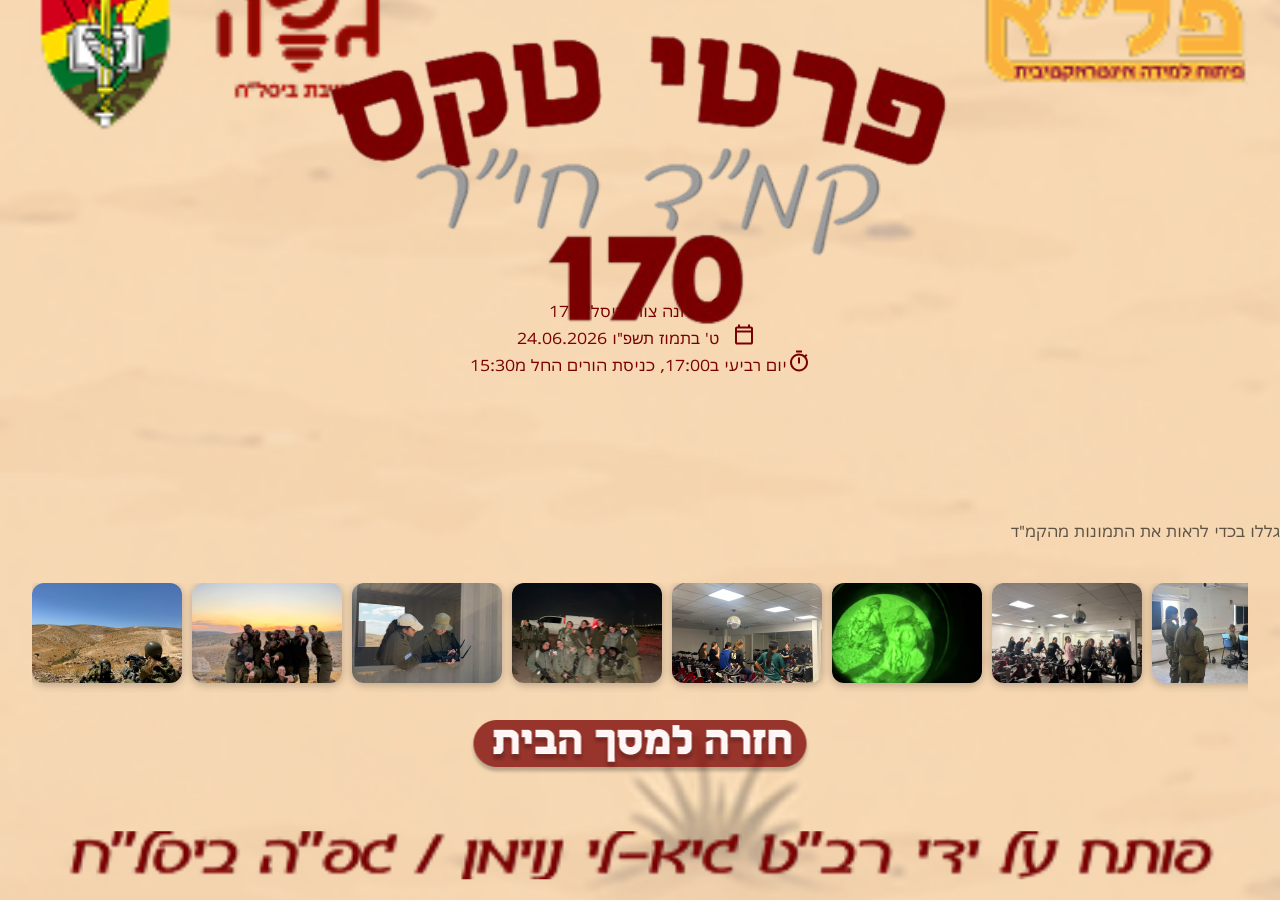
==== instructions.html @ 23c5a82e "Add files via upload" ====
<!DOCTYPE html>
<html lang="en">
<head>
  <meta charset="UTF-8">
  <meta name="viewport" content="width=device-width, initial-scale=1.0">
  <title>טקס סיום קמ"ד ח"יר- טופס רישום</title>
  <link rel="stylesheet" href="index.css">
</head>

<body>

  <img class="navbar" src="assets/elements/logos.png">
  <img class="title" src="assets/titles/details.png">
  <img class="byGuylee"  src="assets/elements/byGuylee.png">
<div class="details">מחנה צור, ביסל"ח 17 <svg class="icon" xmlns="http://www.w3.org/2000/svg" height="24px" viewBox="0 -960 960 960" width="24px" fill="#1f1f1f"><path d="M536.5-503.5Q560-527 560-560t-23.5-56.5Q513-640 480-640t-56.5 23.5Q400-593 400-560t23.5 56.5Q447-480 480-480t56.5-23.5ZM480-186q122-112 181-203.5T720-552q0-109-69.5-178.5T480-800q-101 0-170.5 69.5T240-552q0 71 59 162.5T480-186Zm0 106Q319-217 239.5-334.5T160-552q0-150 96.5-239T480-880q127 0 223.5 89T800-552q0 100-79.5 217.5T480-80Zm0-480Z"/></svg><br>
  24.06.2026 ט' בתמוז תשפ"ו
  <svg class="icon" xmlns="http://www.w3.org/2000/svg" height="24" viewBox="0 -960 960 960" width="40">
    <path d="M200-80q-33 0-56.5-23.5T120-160v-560q0-33 23.5-56.5T200-800h40v-80h80v80h320v-80h80v80h40q33 0 56.5 23.5T840-720v560q0 33-23.5 56.5T760-80H200Zm0-80h560v-400H200v400Zm0-480h560v-80H200v80Zm0 0v-80 80Z"/>
  </svg>
  <br>יום רביעי ב17:00, כניסת הורים החל מ15:30<svg class="icon" xmlns="http://www.w3.org/2000/svg" height="24px" viewBox="0 -960 960 960" width="24px" fill="#1f1f1f"><path d="M360-840v-80h240v80H360Zm80 440h80v-240h-80v240Zm-99.5 291.5Q275-137 226-186t-77.5-114.5Q120-366 120-440t28.5-139.5Q177-645 226-694t114.5-77.5Q406-800 480-800q62 0 119 20t107 58l56-56 56 56-56 56q38 50 58 107t20 119q0 74-28.5 139.5T734-186q-49 49-114.5 77.5T480-80q-74 0-139.5-28.5ZM678-242q82-82 82-198t-82-198q-82-82-198-82t-198 82q-82 82-82 198t82 198q82 82 198 82t198-82ZM480-440Z"/></svg>
</div>      

<div class="toInstructions" onclick="backHome()">
    <img src="assets/buttons/backHome.png" alt="start button">
    </div>

    <div class="galleryContainer">
    <div class="gallery" id="gallery"></div>
</div>
<div class="inst">גללו בכדי לראות את התמונות מהקמ"ד</div>

<script>
function backHome() {
    window.location.href = "index.html";
}
function toTofes() {
    window.location.href = "tofes.html";
}
</script>
<style>
    body {
    margin: 0;
    min-height: 100vh;
    background-image: url("assets/background/sandBg.png");
    background-size: cover;
    background-position: center;
    background-repeat: no-repeat;
    direction: ltr;
    font-family: "secular";
}
.title{
    width: 50vw;
    top: 20%;
}


.details{
    position: absolute;
    top: 37%;
    font-weight: 500;
    left: 50%;
     width: 100vw; 
    transform: translate(-50%, -50%);
    text-align: center;
    font-size: 1rem;
    color: #7a0000;
}

.details .icon {
  fill: currentColor;
  transform: translateY(3px);
}
.inst {
    position: absolute;
    direction: rtl;
    top: 59%;
    left: 50%;
    font-size: 1rem;
    text-align: right;
    width: 100vw;
    color: rgba(0, 0, 0, 0.62);
    transform: translate(-50%, -50%);
}
</style>
</body>
<script>
const allImages = [
    "assets/gallery/1.jpeg",
    "assets/gallery/2.jpeg",
    "assets/gallery/3.jpeg",
    "assets/gallery/4.jpeg",
    "assets/gallery/5.jpeg",
    "assets/gallery/6.jpeg",
    "assets/gallery/7.jpeg",
    "assets/gallery/8.jpeg",
    "assets/gallery/9.jpeg",
    "assets/gallery/10.jpeg",
    "assets/gallery/11.jpeg",
    "assets/gallery/12.jpeg",
    "assets/gallery/13.jpeg",
    "assets/gallery/14.jpeg",
    "assets/gallery/15.jpeg",
    "assets/gallery/16.jpeg",
    "assets/gallery/17.jpeg",
    "assets/gallery/18.jpeg",
    "assets/gallery/19.jpeg",
    "assets/gallery/20.jpeg",
    "assets/gallery/21.jpeg",
    "assets/gallery/22.jpeg",
    "assets/gallery/23.jpeg",
    "assets/gallery/24.jpeg",
    "assets/gallery/25.jpeg",
    "assets/gallery/26.jpeg",
    "assets/gallery/27.jpeg",
    "assets/gallery/28.jpeg",
    "assets/gallery/29.jpeg",
    "assets/gallery/30.jpeg",
    "assets/gallery/31.jpeg",
    "assets/gallery/32.jpeg",
    "assets/gallery/33.jpeg",
    "assets/gallery/34.jpeg",
    "assets/gallery/35.jpeg",
];

function shuffle(array) {
    return [...array].sort(() => Math.random() - 0.5);
}

function createGallery() {

    const gallery = document.getElementById("gallery");

    const randomImages = shuffle(allImages);

    randomImages.forEach(src => {

        const img = document.createElement("img");

        img.src = src;

        gallery.appendChild(img);
    });
}

createGallery();
</script>
</html>
---- index.css ----
body {
    margin: 0;
    min-height: 100vh;
    background-image: url("assets/background/openBg.png");
    background-size: cover;
    background-position: center;
    background-repeat: no-repeat;
    direction: ltr;
    font-family: "secular";
}

html, body {
  margin: 0;
  padding: 0;
  overflow-x: hidden;
  width: 100%;
}

@font-face {
    font-family: "secular";
    src: url("assets/fonts/Lunasima-Regular.ttf");
}
.navbar {
    position: absolute;
    top: 7%;
    left: 50%;
    width: 95%;
    transform: translate(-50%, -50%);
}

.title {
    position: absolute;
    top: 25%;
    left: 50%;
    /* width: 45vw; */
    transform: translate(-50%, -50%);
}
.box {
    position: absolute;
    top: 70%;
    left: 50%;
    width: 95vw;
    transform: translate(-50%);
}

.byGuylee{
    position: absolute;
    left: 50%;
    top: 95%;
    width: 90vw;
    transform: translate(-50%, -50%);
    z-index: 1000000;
}



.toInstructions {
    cursor: pointer;
    position: absolute;
    top: 80%;
    left: 50%;
    transform: translateX(-50%);
    -webkit-tap-highlight-color: transparent;
    user-select: none;
    touch-action: manipulation;
    transition: transform 0.3s ease, filter 0.3s ease;
}

.toInstructions:hover {
    transform: translateX(-50%) scale(1.1);
    filter: drop-shadow(0 0 12px rgba(255, 255, 255, 0.8));
}

.toInstructions:active {
    transform: translateX(-50%) scale(0.95);
}

.toTofes {
    cursor: pointer;
    position: absolute;
    top: 62%;
    left: 50%;
    transform: translateX(-50%);
    -webkit-tap-highlight-color: transparent;
    user-select: none;
    touch-action: manipulation;
    transition: transform 0.3s ease, filter 0.3s ease;
}

.toTofes:hover {
    transform: translateX(-50%) scale(1.1);
    filter: drop-shadow(0 0 12px rgba(255, 255, 255, 0.8));
}

.toTofes:active {
    transform: translateX(-50%) scale(0.95);
}


.toForm {
    cursor: pointer;
    position: absolute;
    top: 75%;
    left: 50%;
    transform: translateX(-50%);
    -webkit-tap-highlight-color: transparent;
    user-select: none;
    touch-action: manipulation;
    z-index: 1000000000;
    transition: transform 0.3s ease, filter 0.3s ease;
}

.toForm:hover {
    transform: translateX(-50%) scale(1.1);
    filter: drop-shadow(0 0 12px rgba(255, 255, 255, 0.8));
}

.toForm:active {
    transform: translateX(-50%) scale(0.95);
}

.goBack {
  cursor: pointer;
    position: absolute;
    top: 15%;
    left: 0;
    z-index: 1000000;
    transform: translateY(-50%);

    -webkit-tap-highlight-color: transparent;
    user-select: none;
    touch-action: manipulation;
    transition: transform 0.3s ease, filter 0.3s ease;
}

.goBack:hover {
    transform: translateY(-50%) scale(1.1); /* 👈 שמרנו על Y */
    filter: drop-shadow(0 0 12px rgba(255, 255, 255, 0.8));
}

.goBack:active {
    transform: translateY(-50%) scale(0.95);
}
#overlay {
    position: fixed;
    top: 0;
    left: 0;
    width: 100%;
    height: 100%;
    background: rgba(0,0,0,0.6);
    display: none;
    z-index: 9999;
}

#popup {
    display: none;
}

.pillForm {
    position: absolute;
    top: 25%;
    left: 50%;
    transform: translateX(-50%);
    font-family: "secular";
    width: 80vw; /* 👈 זה הפתרון */
    width: min(500px, 90vw);
    display: flex;
    flex-direction: row;
    flex-wrap: wrap;
    gap: 16px;
    justify-content: center;
}

/* כל השדות נראים כמו כפתורים */
.pillForm input,
.pillForm textarea,
.pillForm select {
    width: calc(50% - 8px);
    padding: 10px 5px;

    box-sizing: border-box;

    border-radius: 50px;
    border: none;
    outline: none;

    direction: rtl;
    background: #7a000086;
    color: #FFFCE9;

    text-align: center;
    font-size: 1.2rem;
    font-family: "secular";

    box-shadow: 0 4px 8px rgba(0,0,0,0.2);

    appearance: none;
    -webkit-appearance: none;
    cursor: pointer;
}

.pillForm select option {
    color: #7a0000;
    background: #FFFCE9;
        border-radius: 50px;
    border: none;
    outline: none;
    text-align: center;

}

/* textarea קצת יותר גבוה */
.pillForm textarea {
    height: 110px;
    border-radius: 20px;
    resize: none;
    font-family: "secular";
    direction: rtl;
}

/* placeholder */
.pillForm input::placeholder,
.pillForm textarea::placeholder {
    color: #FFFCE9;
    opacity: 0.8;
}

/* כפתור שליחה
.pillForm button {
    background: #FFFCE9;
    color: #6B749E;
    cursor: pointer;
    font-weight: bold;
} */



/* כותרת כמו pill */
.pillLabel {
    width: 40vw;
    padding: 12px;

    border-radius: 50px;

    background: #7a000086;
    color: #FFFCE9;

    text-align: center;
    font-size: 1.2rem;

    box-sizing: border-box;
}

/* אזור תמונות */
.imageSelector {
    width: 40vw;
    display: flex;
    flex-wrap: wrap;
    justify-content: center;
    gap: 10px;
}

/* כל תמונה */
.imageSelector label {
    cursor: pointer;
}

/* מסתיר radio */
.imageSelector input {
    display: none;
}

/* עיצוב תמונה */
.imageSelector img {
    width: 60px;
    height: 60px;
    border-radius: 10px;
    transition: 0.2s;
}

/* כשהתמונה נבחרת */
.imageSelector input:checked + img {
    outline: 3px solid #FFFCE9;
    transform: scale(1.1);
}

.dropdown {
  width: calc(50% - 8px);
  position: relative;
}

/* כמו שאר השדות */
.dropdownSelected {
  width: 100%;
  padding: 12px 20px;

  border-radius: 50px;
  box-sizing: border-box;

  background: #7a000086;
  color: #FFFCE9;

  text-align: center;
  font-size: 1.2rem;

  box-shadow: 0 4px 8px rgba(0,0,0,0.2);

  cursor: pointer;

  display: flex;
  align-items: center;
  justify-content: center;
  gap: 10px;
}

/* רשימה */
.dropdownList {
  display: none;
  position: absolute;
  top: 110%;
  left: 0;

  width: 100%;
  background: rgba(255, 252, 233, 0.95);

  border-radius: 20px;
  overflow: hidden;
  z-index: 10;
}

/* פריט */
.dropdownItem {
  display: flex;
  align-items: center;
  justify-content: space-between; /* 👈 טקסט שמאל, תמונה ימין */
  flex-direction: row-reverse;     /* 👈 תמונה תמיד ימין */

  padding: 10px 15px;
  cursor: pointer;

  color: #7a000086;
  font-weight: bold;
}

/* hover כחול */
.dropdownItem:hover {
  background: #7a0000;
  color: #FFFCE9;
}

/* תמונה */
.dropdownItem img {
  width: 30px;
  height: 30px;
  border-radius: 6px;
}

/* בלי תמונה ל"אחר" */
.dropdownItem.noImg {
  justify-content: center;
}
.dropdownItem.noImg img {
  display: none;
}

.submitBtn {
    background: transparent;
    border: none;
    padding: 0;
    cursor: pointer;

    position: relative;
    width: fit-content;
}


.submitBtn img {
    width: 180px; /* תשני לפי העיצוב שלך */
    transition: transform 0.3s ease, filter 0.3s ease;
}

.submitBtn:hover img {
    transform: scale(1.1);
    filter: drop-shadow(0 0 12px rgba(255, 255, 255, 0.8));
}

.submitBtn:active img {
    transform: scale(0.95);
}

.halfInput {
    width: calc(50% - 8px);
    padding: 16px 20px; /* כמו השאר */
    
    box-sizing: border-box;

    border-radius: 50px;
    border: none;
    outline: none;

    direction: rtl;
    background: #7a000086;
    color: #FFFCE9;

    text-align: center;
    font-size: 1.3rem;
    font-family: "secular";

    box-shadow: 0 4px 8px rgba(0,0,0,0.2);
}

/* רקע מוחשך */
#overlay {
    position: fixed;
    top: 0;
    left: 0;
    width: 100%;
    height: 100%;

    background: rgba(0,0,0,0.6);

    display: none;
    z-index: 9998;
}

/* הפופאפ */
#successPopup {
    position: fixed;
    top: 50%;
    left: 50%;
    transform: translate(-50%, -50%) scale(0.8);

    display: none;

    z-index: 9999;

    animation: popIn 0.3s ease forwards;
}

#successPopup img {
    width: 250px; /* תשני לפי עיצוב */
}

/* אנימציה קטנה */
@keyframes popIn {
    from {
        opacity: 0;
        transform: translate(-50%, -50%) scale(0.6);
    }
    to {
        opacity: 1;
        transform: translate(-50%, -50%) scale(1);
    }
}
.searchBox {
  position: absolute;
  top: 25%;
  left: 50%;
  transform: translateX(-50%); /* רק יישור אופקי */

  width: 80%;

  display: flex;
  align-items: center;
  gap: 10px;
}


/* שדה חיפוש - לא נוגעים בעיצוב שלך */
.searchInput{
  width: 100%;
  height: 50px;
  font-size: 1.3rem;
  border: none;
  border-radius: 30px;
  padding-left: 45px; /* מקום לאייקון */
  font-family: "secular";
  color: #7a0000;
  text-align: center;

  background-color: #fffce9a9;
  fill: #7a0000;
}

/* placeholder */
.searchInput::placeholder{
  color: #7a0000fd;
}

/* כפתור חיפוש בצד שמאל */
#searchBtn{
  width: 28px;
  height: 28px;
  cursor: pointer;
    fill: #7a0000af;
  position: absolute;
  left: 12px;
  top: 50%;
  transform: translateY(-50%);
}

/* ===== רשימה מתחת לחיפוש ===== */
#ordersContainer {
  position: absolute;
  top: 40%;
  left: 50%;
  transform: translateX(-50%);

  width: 80vw;
  display: flex;
  flex-direction: column; /* 🔥 זה עושה רשימה */
  align-items: center;
}


/* כרטיס */
.inviteCard{

  top: 35%;
  
  width: 70vw;
  max-width: 420px;

  background: #7a000086;
  color: #FFFCE9;
  border-radius: 18px;

  padding: 12px 16px;

  margin: 12px auto;   /* זה מרכז את הכרטיס */

  box-shadow: 0 4px 12px rgba(0,0,0,0.12);

  direction: rtl; /* חשוב לסדר ימין לשמאל */
}


.inviteName{
    font-size:24px;
    font-weight:bold;
}

.inviteId{
    margin-top:8px;
    color:#FFFCE9;
}

.soldierName{
    margin-top:15px;
    font-size:20px;
}

.topRow{
  display: flex;
  justify-content: space-between;
  align-items: center;
  font-size: 1.4rem;
  font-weight: bold;
}

.inviteName{
  text-align: right;
}

.bottomRow{
  font-size: 1rem;
  color:#FFFCE9;
  text-align: right;

}

.inviteCard {
  position: relative;
}

.deleteBtn {
  position: absolute;
  left: 10px;
  top: 10px;

  cursor: pointer;

  background: rgba(255,255,255,0.2);
  color: white;

  width: 28px;
  height: 28px;

  border-radius: 50%;
  display: flex;
  align-items: center;
  justify-content: center;

  font-weight: bold;
  transition: 0.2s;
}

.deleteBtn:hover {
  transform: scale(1.1);
  background: rgba(255,255,255,0.4);
}

.inviteCard {
  position: relative;
  transition: 0.3s;
}

.inviteCard.checked {
  opacity: 0.6;
}

.inviteCard.checked .topRow {
  text-decoration: line-through;
}

/* כפתור הסימון */
.checkBtn {
  position: absolute;
  left: 10px;
  top: 10px;

  width: 28px;
  height: 28px;

  border-radius: 50%;
  border: none;

  cursor: pointer;

  background: #fffce9;
  color: #7a0000;

  font-weight: bold;

  display: flex;
  align-items: center;
  justify-content: center;

  transition: 0.2s;
}

.checkBtn:hover {
  transform: scale(1.1);
}

.galleryContainer{
    position: absolute;
    bottom: 23%;
    left: 50%;
    transform: translateX(-50%);

    width: 95vw;
    overflow: hidden;
}

.gallery{
    display: flex;
    gap: 10px;

    overflow-x: auto;
    overflow-y: hidden;

    scroll-behavior: smooth;
    -webkit-overflow-scrolling: touch;

    padding-bottom: 10px;
}

.gallery::-webkit-scrollbar{
    height: 6px;
}

.gallery::-webkit-scrollbar-thumb{
    background: #7a0000;
    border-radius: 10px;
}

.gallery img{
    width: 150px;
    height: 100px;

    object-fit: cover;

    border-radius: 12px;

    flex-shrink: 0;

    box-shadow: 0 2px 8px rgba(0,0,0,0.25);
}
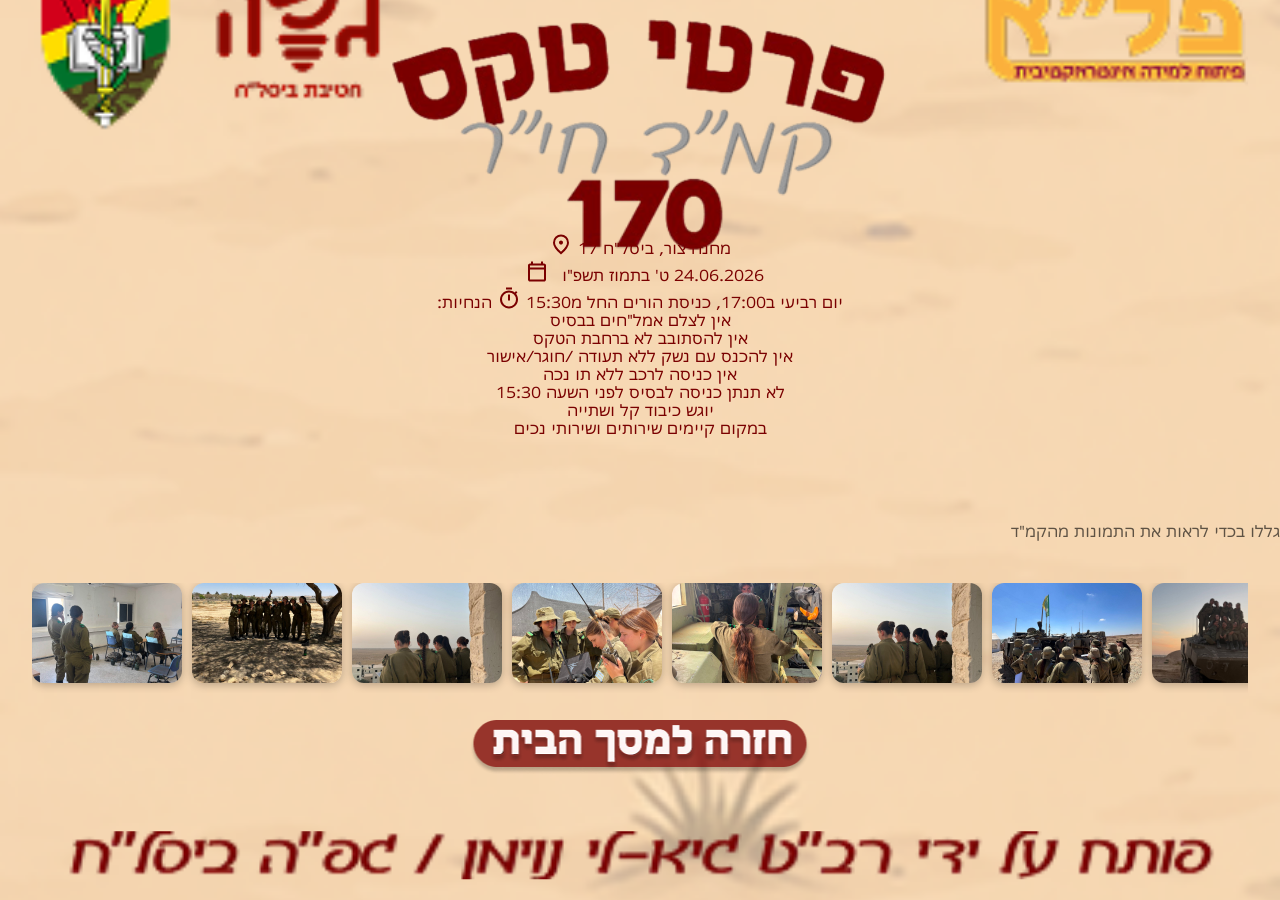
==== commit 5f76a68b: "Add files via upload" ====
--- a/instructions.html
+++ b/instructions.html
@@ -17,7 +17,9 @@
   <svg class="icon" xmlns="http://www.w3.org/2000/svg" height="24" viewBox="0 -960 960 960" width="40">
     <path d="M200-80q-33 0-56.5-23.5T120-160v-560q0-33 23.5-56.5T200-800h40v-80h80v80h320v-80h80v80h40q33 0 56.5 23.5T840-720v560q0 33-23.5 56.5T760-80H200Zm0-80h560v-400H200v400Zm0-480h560v-80H200v80Zm0 0v-80 80Z"/>
   </svg>
-  <br>יום רביעי ב17:00, כניסת הורים החל מ15:30<svg class="icon" xmlns="http://www.w3.org/2000/svg" height="24px" viewBox="0 -960 960 960" width="24px" fill="#1f1f1f"><path d="M360-840v-80h240v80H360Zm80 440h80v-240h-80v240Zm-99.5 291.5Q275-137 226-186t-77.5-114.5Q120-366 120-440t28.5-139.5Q177-645 226-694t114.5-77.5Q406-800 480-800q62 0 119 20t107 58l56-56 56 56-56 56q38 50 58 107t20 119q0 74-28.5 139.5T734-186q-49 49-114.5 77.5T480-80q-74 0-139.5-28.5ZM678-242q82-82 82-198t-82-198q-82-82-198-82t-198 82q-82 82-82 198t82 198q82 82 198 82t198-82ZM480-440Z"/></svg>
+  <br>יום רביעי ב17:00, כניסת הורים החל מ15:30 <svg class="icon" xmlns="http://www.w3.org/2000/svg" height="24px" viewBox="0 -960 960 960" width="24px" fill="#1f1f1f"><path d="M360-840v-80h240v80H360Zm80 440h80v-240h-80v240Zm-99.5 291.5Q275-137 226-186t-77.5-114.5Q120-366 120-440t28.5-139.5Q177-645 226-694t114.5-77.5Q406-800 480-800q62 0 119 20t107 58l56-56 56 56-56 56q38 50 58 107t20 119q0 74-28.5 139.5T734-186q-49 49-114.5 77.5T480-80q-74 0-139.5-28.5ZM678-242q82-82 82-198t-82-198q-82-82-198-82t-198 82q-82 82-82 198t82 198q82 82 198 82t198-82ZM480-440Z"/></svg>
+הנחיות:
+<br>אין לצלם אמל"חים בבסיס<br>אין להסתובב לא ברחבת הטקס<br>אין להכנס עם נשק ללא תעודה /חוגר/אישור<br>אין כניסה לרכב ללא תו נכה<br>לא תנתן כניסה לבסיס לפני השעה 15:30<br>יוגש כיבוד קל ושתייה<br>במקום קיימים שירותים ושירותי נכים
 </div>      
 
 <div class="toInstructions" onclick="backHome()">
@@ -49,8 +51,8 @@
     font-family: "secular";
 }
 .title{
-    width: 50vw;
-    top: 20%;
+    width: 40vw;
+    top: 15%;
 }
 
 
@@ -64,6 +66,7 @@
     text-align: center;
     font-size: 1rem;
     color: #7a0000;
+    direction: rtl;
 }
 
 .details .icon {
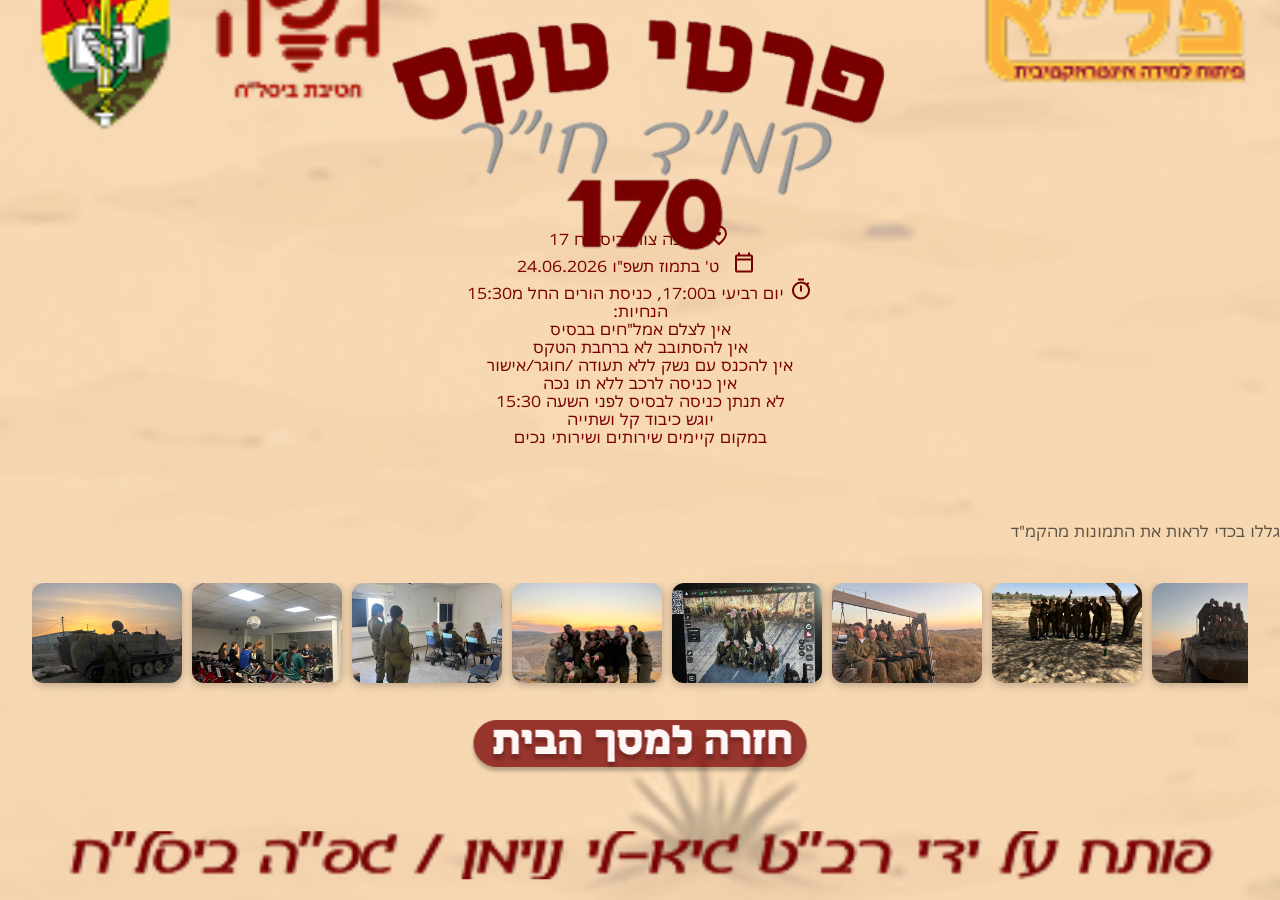
==== commit 2acc87bc: "Add files via upload" ====
--- a/instructions.html
+++ b/instructions.html
@@ -17,8 +17,7 @@
   <svg class="icon" xmlns="http://www.w3.org/2000/svg" height="24" viewBox="0 -960 960 960" width="40">
     <path d="M200-80q-33 0-56.5-23.5T120-160v-560q0-33 23.5-56.5T200-800h40v-80h80v80h320v-80h80v80h40q33 0 56.5 23.5T840-720v560q0 33-23.5 56.5T760-80H200Zm0-80h560v-400H200v400Zm0-480h560v-80H200v80Zm0 0v-80 80Z"/>
   </svg>
-  <br>יום רביעי ב17:00, כניסת הורים החל מ15:30 <svg class="icon" xmlns="http://www.w3.org/2000/svg" height="24px" viewBox="0 -960 960 960" width="24px" fill="#1f1f1f"><path d="M360-840v-80h240v80H360Zm80 440h80v-240h-80v240Zm-99.5 291.5Q275-137 226-186t-77.5-114.5Q120-366 120-440t28.5-139.5Q177-645 226-694t114.5-77.5Q406-800 480-800q62 0 119 20t107 58l56-56 56 56-56 56q38 50 58 107t20 119q0 74-28.5 139.5T734-186q-49 49-114.5 77.5T480-80q-74 0-139.5-28.5ZM678-242q82-82 82-198t-82-198q-82-82-198-82t-198 82q-82 82-82 198t82 198q82 82 198 82t198-82ZM480-440Z"/></svg>
-הנחיות:
+  <br>יום רביעי ב17:00, כניסת הורים החל מ15:30 <svg class="icon" xmlns="http://www.w3.org/2000/svg" height="24px" viewBox="0 -960 960 960" width="24px" fill="#1f1f1f"><path d="M360-840v-80h240v80H360Zm80 440h80v-240h-80v240Zm-99.5 291.5Q275-137 226-186t-77.5-114.5Q120-366 120-440t28.5-139.5Q177-645 226-694t114.5-77.5Q406-800 480-800q62 0 119 20t107 58l56-56 56 56-56 56q38 50 58 107t20 119q0 74-28.5 139.5T734-186q-49 49-114.5 77.5T480-80q-74 0-139.5-28.5ZM678-242q82-82 82-198t-82-198q-82-82-198-82t-198 82q-82 82-82 198t82 198q82 82 198 82t198-82ZM480-440Z"/></svg><br>:הנחיות
 <br>אין לצלם אמל"חים בבסיס<br>אין להסתובב לא ברחבת הטקס<br>אין להכנס עם נשק ללא תעודה /חוגר/אישור<br>אין כניסה לרכב ללא תו נכה<br>לא תנתן כניסה לבסיס לפני השעה 15:30<br>יוגש כיבוד קל ושתייה<br>במקום קיימים שירותים ושירותי נכים
 </div>      
 
@@ -66,7 +65,7 @@
     text-align: center;
     font-size: 1rem;
     color: #7a0000;
-    direction: rtl;
+    /* direction: rtl; */
 }
 
 .details .icon {
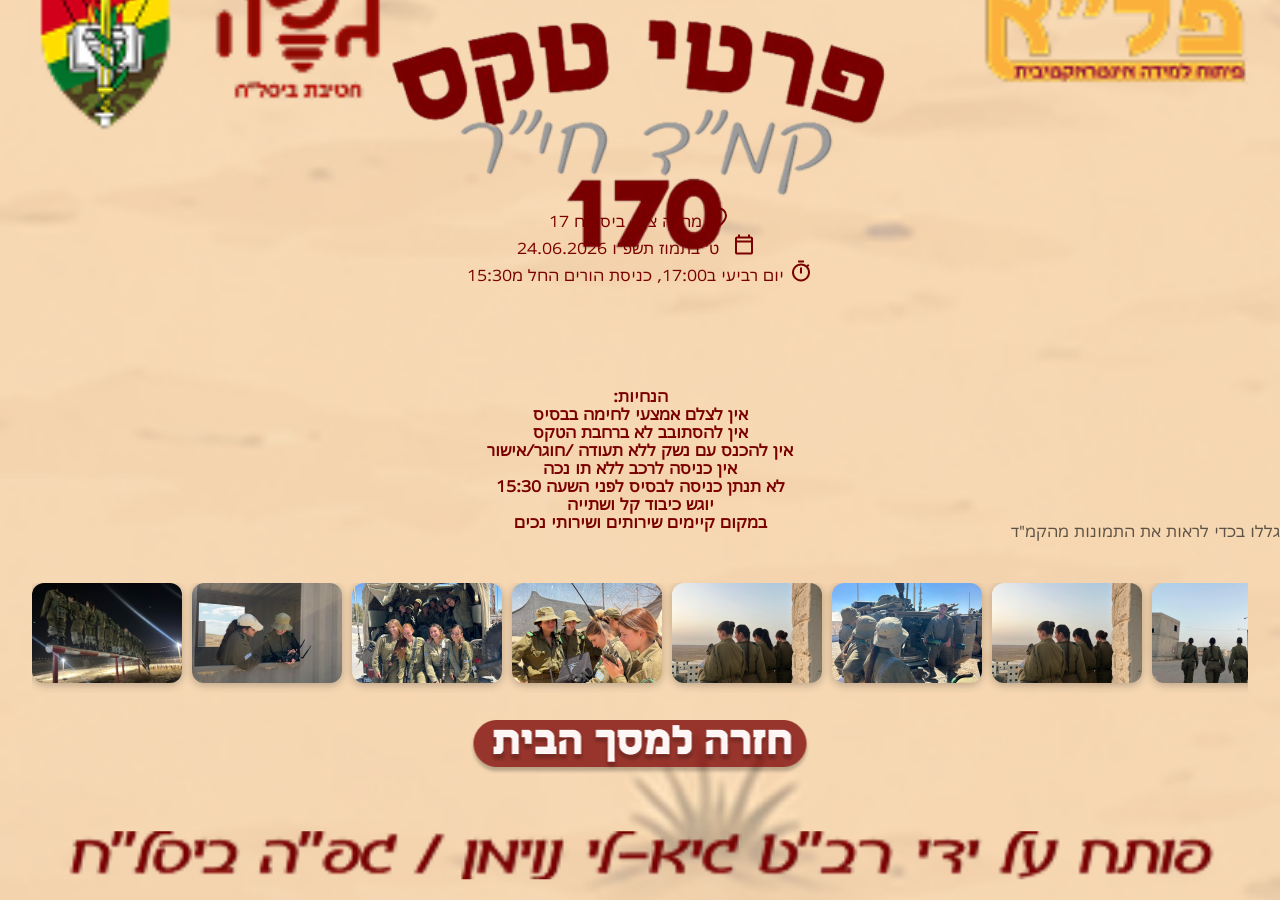
==== commit bca2cd4a: "Add files via upload" ====
--- a/instructions.html
+++ b/instructions.html
@@ -17,9 +17,14 @@
   <svg class="icon" xmlns="http://www.w3.org/2000/svg" height="24" viewBox="0 -960 960 960" width="40">
     <path d="M200-80q-33 0-56.5-23.5T120-160v-560q0-33 23.5-56.5T200-800h40v-80h80v80h320v-80h80v80h40q33 0 56.5 23.5T840-720v560q0 33-23.5 56.5T760-80H200Zm0-80h560v-400H200v400Zm0-480h560v-80H200v80Zm0 0v-80 80Z"/>
   </svg>
-  <br>יום רביעי ב17:00, כניסת הורים החל מ15:30 <svg class="icon" xmlns="http://www.w3.org/2000/svg" height="24px" viewBox="0 -960 960 960" width="24px" fill="#1f1f1f"><path d="M360-840v-80h240v80H360Zm80 440h80v-240h-80v240Zm-99.5 291.5Q275-137 226-186t-77.5-114.5Q120-366 120-440t28.5-139.5Q177-645 226-694t114.5-77.5Q406-800 480-800q62 0 119 20t107 58l56-56 56 56-56 56q38 50 58 107t20 119q0 74-28.5 139.5T734-186q-49 49-114.5 77.5T480-80q-74 0-139.5-28.5ZM678-242q82-82 82-198t-82-198q-82-82-198-82t-198 82q-82 82-82 198t82 198q82 82 198 82t198-82ZM480-440Z"/></svg><br>:הנחיות
-<br>אין לצלם אמל"חים בבסיס<br>אין להסתובב לא ברחבת הטקס<br>אין להכנס עם נשק ללא תעודה /חוגר/אישור<br>אין כניסה לרכב ללא תו נכה<br>לא תנתן כניסה לבסיס לפני השעה 15:30<br>יוגש כיבוד קל ושתייה<br>במקום קיימים שירותים ושירותי נכים
+ 
+ <br>יום רביעי ב17:00, כניסת הורים החל מ15:30 <svg class="icon" xmlns="http://www.w3.org/2000/svg" height="24px" viewBox="0 -960 960 960" width="24px" fill="#1f1f1f"><path d="M360-840v-80h240v80H360Zm80 440h80v-240h-80v240Zm-99.5 291.5Q275-137 226-186t-77.5-114.5Q120-366 120-440t28.5-139.5Q177-645 226-694t114.5-77.5Q406-800 480-800q62 0 119 20t107 58l56-56 56 56-56 56q38 50 58 107t20 119q0 74-28.5 139.5T734-186q-49 49-114.5 77.5T480-80q-74 0-139.5-28.5ZM678-242q82-82 82-198t-82-198q-82-82-198-82t-198 82q-82 82-82 198t82 198q82 82 198 82t198-82ZM480-440Z"/></svg>
 </div>      
+<div class="instr2">
+
+ <br>:הנחיות
+<br>אין לצלם אמצעי לחימה בבסיס<br>אין להסתובב לא ברחבת הטקס<br>אין להכנס עם נשק ללא תעודה /חוגר/אישור<br>אין כניסה לרכב ללא תו נכה<br>לא תנתן כניסה לבסיס לפני השעה 15:30<br>יוגש כיבוד קל ושתייה<br>במקום קיימים שירותים ושירותי נכים
+</div>
 
 <div class="toInstructions" onclick="backHome()">
     <img src="assets/buttons/backHome.png" alt="start button">
@@ -57,7 +62,7 @@
 
 .details{
     position: absolute;
-    top: 37%;
+    top: 27%;
     font-weight: 500;
     left: 50%;
      width: 100vw; 
@@ -82,6 +87,20 @@
     width: 100vw;
     color: rgba(0, 0, 0, 0.62);
     transform: translate(-50%, -50%);
+    
+}
+.instr2 {
+    position: absolute;
+    top: 50%;
+    font-weight: 500;
+    left: 50%;
+     width: 100vw; 
+    transform: translate(-50%, -50%);
+    text-align: center;
+    font-size: 1rem;
+    color: #7a0000;
+    /* direction: rtl; */
+    font-weight: 600;
 }
 </style>
 </body>
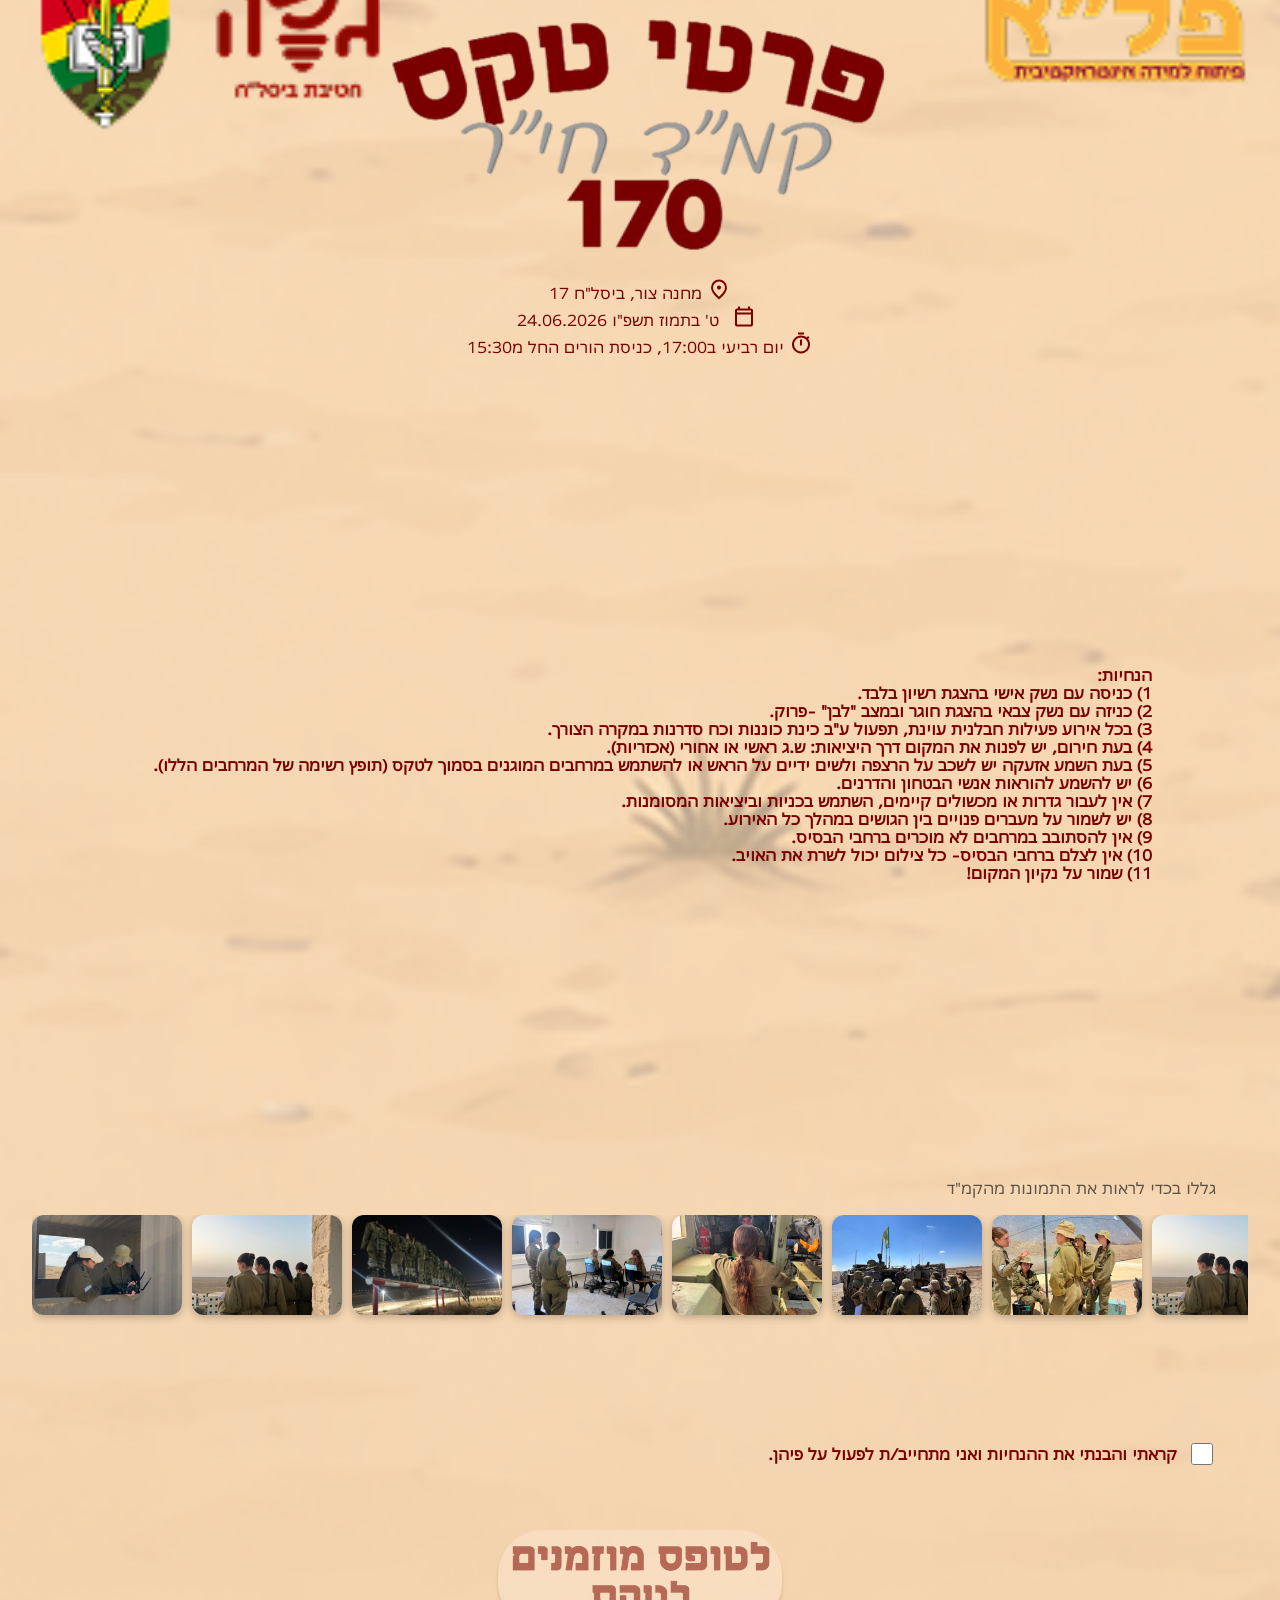
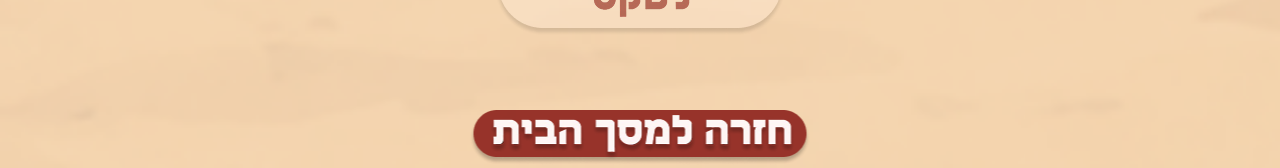
==== commit 3587765d: "Add files via upload" ====
--- a/instructions.html
+++ b/instructions.html
@@ -11,7 +11,7 @@
 
   <img class="navbar" src="assets/elements/logos.png">
   <img class="title" src="assets/titles/details.png">
-  <img class="byGuylee"  src="assets/elements/byGuylee.png">
+  <!-- <img class="byGuylee"  src="assets/elements/byGuylee.png"> -->
 <div class="details">מחנה צור, ביסל"ח 17 <svg class="icon" xmlns="http://www.w3.org/2000/svg" height="24px" viewBox="0 -960 960 960" width="24px" fill="#1f1f1f"><path d="M536.5-503.5Q560-527 560-560t-23.5-56.5Q513-640 480-640t-56.5 23.5Q400-593 400-560t23.5 56.5Q447-480 480-480t56.5-23.5ZM480-186q122-112 181-203.5T720-552q0-109-69.5-178.5T480-800q-101 0-170.5 69.5T240-552q0 71 59 162.5T480-186Zm0 106Q319-217 239.5-334.5T160-552q0-150 96.5-239T480-880q127 0 223.5 89T800-552q0 100-79.5 217.5T480-80Zm0-480Z"/></svg><br>
   24.06.2026 ט' בתמוז תשפ"ו
   <svg class="icon" xmlns="http://www.w3.org/2000/svg" height="24" viewBox="0 -960 960 960" width="40">
@@ -22,19 +22,26 @@
 </div>      
 <div class="instr2">
 
- <br>:הנחיות
-<br>אין לצלם אמצעי לחימה בבסיס<br>אין להסתובב לא ברחבת הטקס<br>אין להכנס עם נשק ללא תעודה /חוגר/אישור<br>אין כניסה לרכב ללא תו נכה<br>לא תנתן כניסה לבסיס לפני השעה 15:30<br>יוגש כיבוד קל ושתייה<br>במקום קיימים שירותים ושירותי נכים
+ <br>הנחיות:
+<br>1) כניסה עם נשק אישי בהצגת רשיון בלבד.<br> 2) כניזה עם נשק צבאי בהצגת חוגר ובמצב "לבן" -פרוק. <br>3) בכל אירוע פעילות חבלנית עוינת, תפעול ע"ב כינת כוננות וכח סדרנות במקרה הצורך.<br> 4) בעת חירום, יש לפנות את המקום דרך היציאות: ש.ג ראשי או אחורי (אכזריות).<br>5) בעת השמע אזעקה יש לשכב על הרצפה ולשים ידיים על הראש או להשתמש במרחבים המוגנים  בסמוך לטקס (תופץ רשימה של המרחבים הללו).<br>6) יש להשמע להוראות אנשי הבטחון והדרנים.<br>7) אין לעבור גדרות או מכשולים קיימים, השתמש בכניות וביציאות המסומנות.<br>8) יש לשמור על מעברים פנויים בין הגושים במהלך כל האירוע.<br>9) אין להסתובב במרחבים לא מוכרים ברחבי הבסיס.<br>10) אין לצלם ברחבי הבסיס- כל צילום יכול לשרת את האויב.<br>11) שמור על נקיון המקום!
 </div>
 
 <div class="toInstructions" onclick="backHome()">
     <img src="assets/buttons/backHome.png" alt="start button">
     </div>
-
+   <div class="toTofes" id="toTofesBtn" onclick="toTofes()">
+    <img src="assets/buttons/toTofes.png" alt="start button">
+</div>
     <div class="galleryContainer">
     <div class="gallery" id="gallery"></div>
 </div>
 <div class="inst">גללו בכדי לראות את התמונות מהקמ"ד</div>
-
+<div class="agreementContainer">
+    <label class="agreementLabel">
+        <input type="checkbox" id="agreementCheckbox">
+        קראתי והבנתי את ההנחיות ואני מתחייב/ת לפעול על פיהן.
+    </label>
+</div>
 <script>
 function backHome() {
     window.location.href = "index.html";
@@ -50,7 +57,7 @@
     background-image: url("assets/background/sandBg.png");
     background-size: cover;
     background-position: center;
-    background-repeat: no-repeat;
+    background-repeat:repeat-y;
     direction: ltr;
     font-family: "secular";
 }
@@ -62,7 +69,7 @@
 
 .details{
     position: absolute;
-    top: 27%;
+    top: 35%;
     font-weight: 500;
     left: 50%;
      width: 100vw; 
@@ -80,27 +87,78 @@
 .inst {
     position: absolute;
     direction: rtl;
-    top: 59%;
+    top: 132%;
     left: 50%;
     font-size: 1rem;
     text-align: right;
-    width: 100vw;
+    width: 90vw;
     color: rgba(0, 0, 0, 0.62);
     transform: translate(-50%, -50%);
     
 }
 .instr2 {
     position: absolute;
-    top: 50%;
-    font-weight: 500;
-    left: 50%;
-     width: 100vw; 
+    top: 85%;
+    font-weight: 400;
+    left: 50%;
+     width: 80vw; 
     transform: translate(-50%, -50%);
     text-align: center;
     font-size: 1rem;
     color: #7a0000;
     /* direction: rtl; */
     font-weight: 600;
+    direction: rtl;
+    text-align: right;
+   
+}
+
+.toInstructions{
+    top: 190%;
+}
+
+.toTofes{
+    top: 170%;
+}
+
+.agreementContainer {
+    position: absolute;
+    top: 160%;
+    left: 50%;
+    transform: translateX(-50%);
+    width: 90vw;
+    direction: rtl;
+    text-align: right;
+    color: #7a0000;
+    font-size: 1rem;
+    font-weight: 600;
+}
+
+.agreementLabel {
+    display: flex;
+    align-items: center;
+    gap: 10px;
+    line-height: 1.5;
+}
+
+.agreementLabel input[type="checkbox"] {
+    width: 22px;
+    height: 22px;
+    cursor: pointer;
+    accent-color: #7a0000;
+    flex-shrink: 0;
+}
+
+.toTofes {
+    top: 170%;
+    opacity: 0.5;
+    pointer-events: none;
+    transition: 0.3s;
+}
+
+.toTofes.active {
+    opacity: 1;
+    pointer-events: auto;
 }
 </style>
 </body>
@@ -163,6 +221,27 @@
     });
 }
 
+function backHome() {
+    window.location.href = "index.html";
+}
+
+function toTofes() {
+    if (document.getElementById("agreementCheckbox").checked) {
+        window.location.href = "tofes.html";
+    }
+}
+
+const checkbox = document.getElementById("agreementCheckbox");
+const tofesBtn = document.getElementById("toTofesBtn");
+
+checkbox.addEventListener("change", function () {
+    if (this.checked) {
+        tofesBtn.classList.add("active");
+    } else {
+        tofesBtn.classList.remove("active");
+    }
+});
+
 createGallery();
 </script>
 </html>
--- a/index.css
+++ b/index.css
@@ -57,7 +57,7 @@
 .toInstructions {
     cursor: pointer;
     position: absolute;
-    top: 80%;
+    top: 65%;
     left: 50%;
     transform: translateX(-50%);
     -webkit-tap-highlight-color: transparent;
@@ -100,7 +100,7 @@
 .toForm {
     cursor: pointer;
     position: absolute;
-    top: 75%;
+    top: 145%;
     left: 50%;
     transform: translateX(-50%);
     -webkit-tap-highlight-color: transparent;
@@ -645,7 +645,7 @@
 
 .galleryContainer{
     position: absolute;
-    bottom: 23%;
+    top: 135%;
     left: 50%;
     transform: translateX(-50%);
 
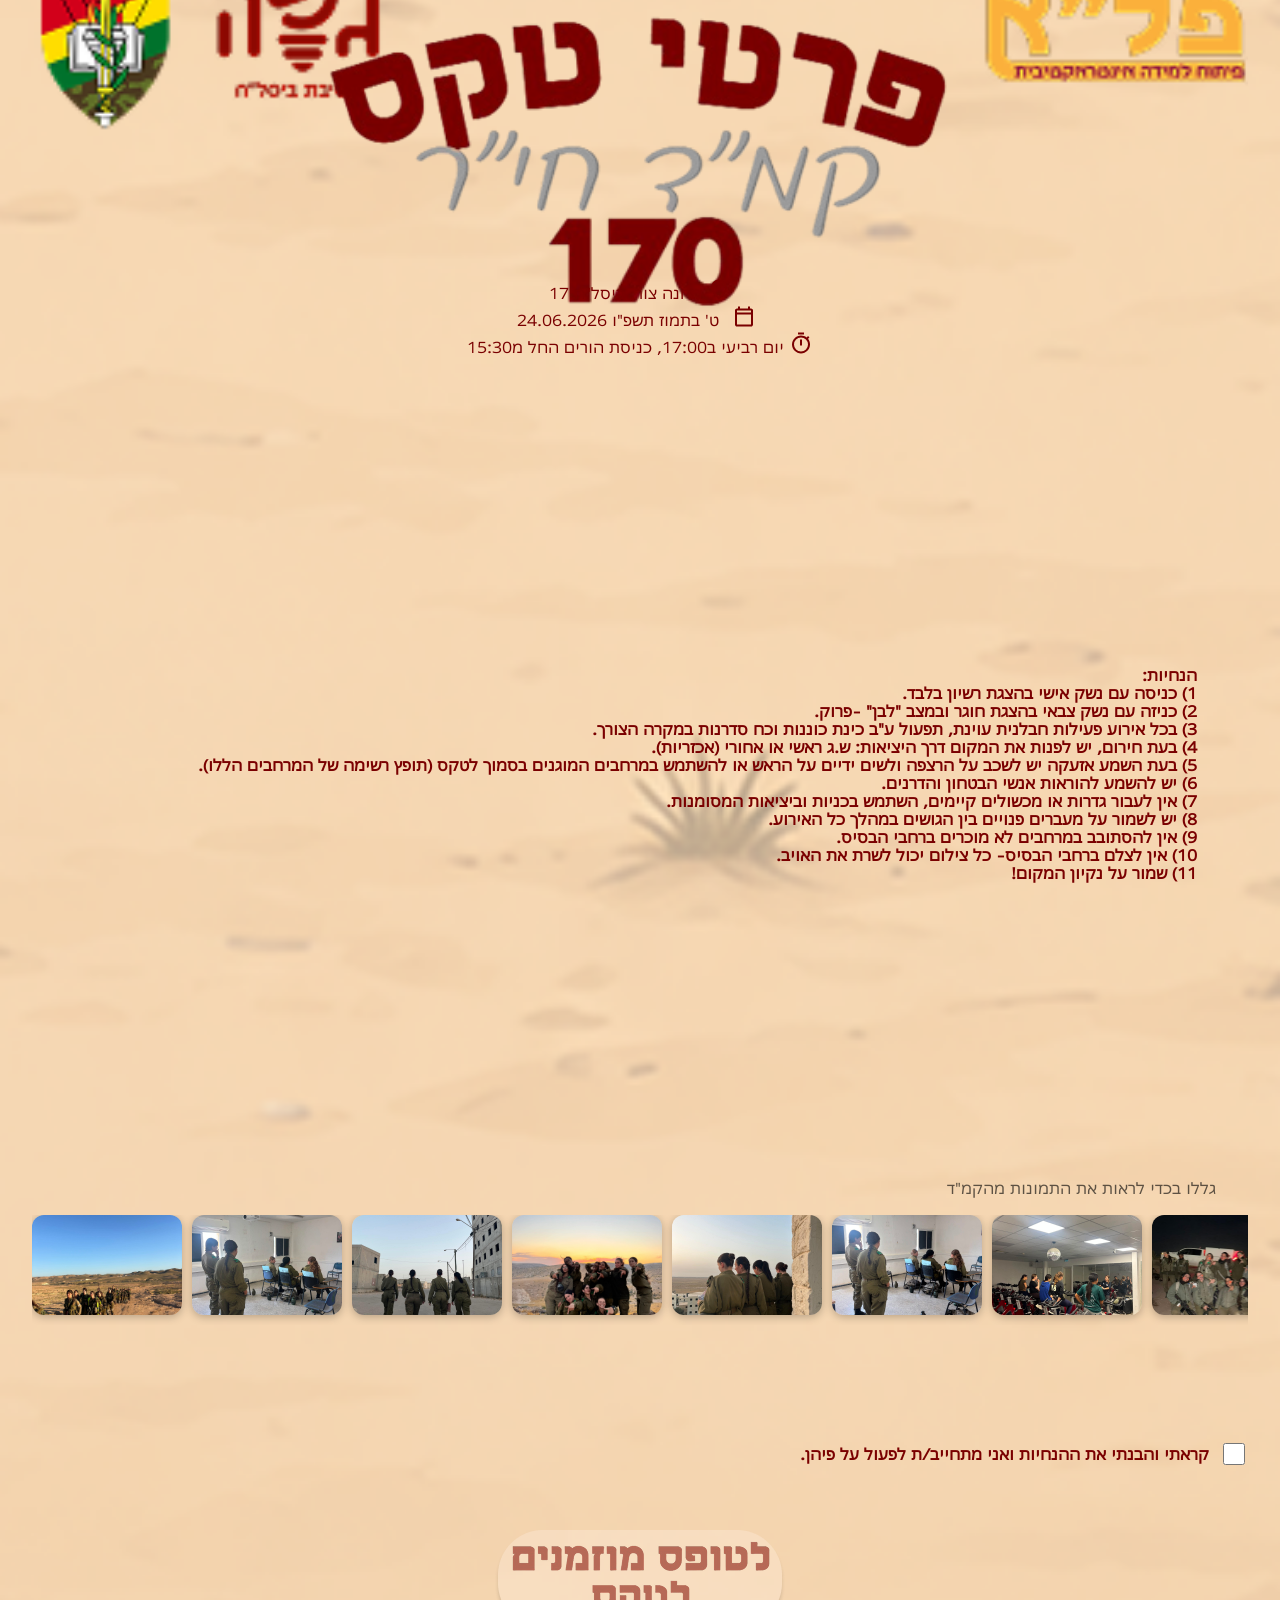
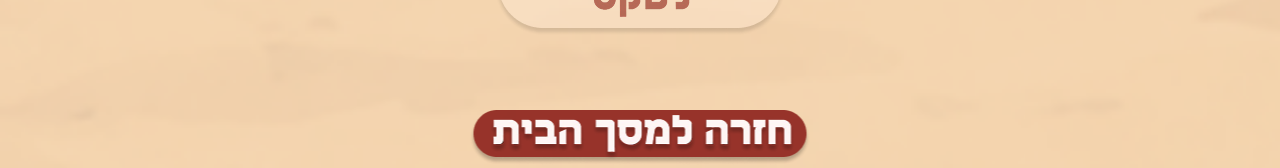
==== commit 7542fef7: "Add files via upload" ====
--- a/instructions.html
+++ b/instructions.html
@@ -62,8 +62,8 @@
     font-family: "secular";
 }
 .title{
-    width: 40vw;
-    top: 15%;
+    width: 50vw;
+    top: 18%;
 }
 
 
@@ -101,7 +101,7 @@
     top: 85%;
     font-weight: 400;
     left: 50%;
-     width: 80vw; 
+     width: 87vw; 
     transform: translate(-50%, -50%);
     text-align: center;
     font-size: 1rem;
@@ -126,7 +126,7 @@
     top: 160%;
     left: 50%;
     transform: translateX(-50%);
-    width: 90vw;
+    width: 95vw;
     direction: rtl;
     text-align: right;
     color: #7a0000;
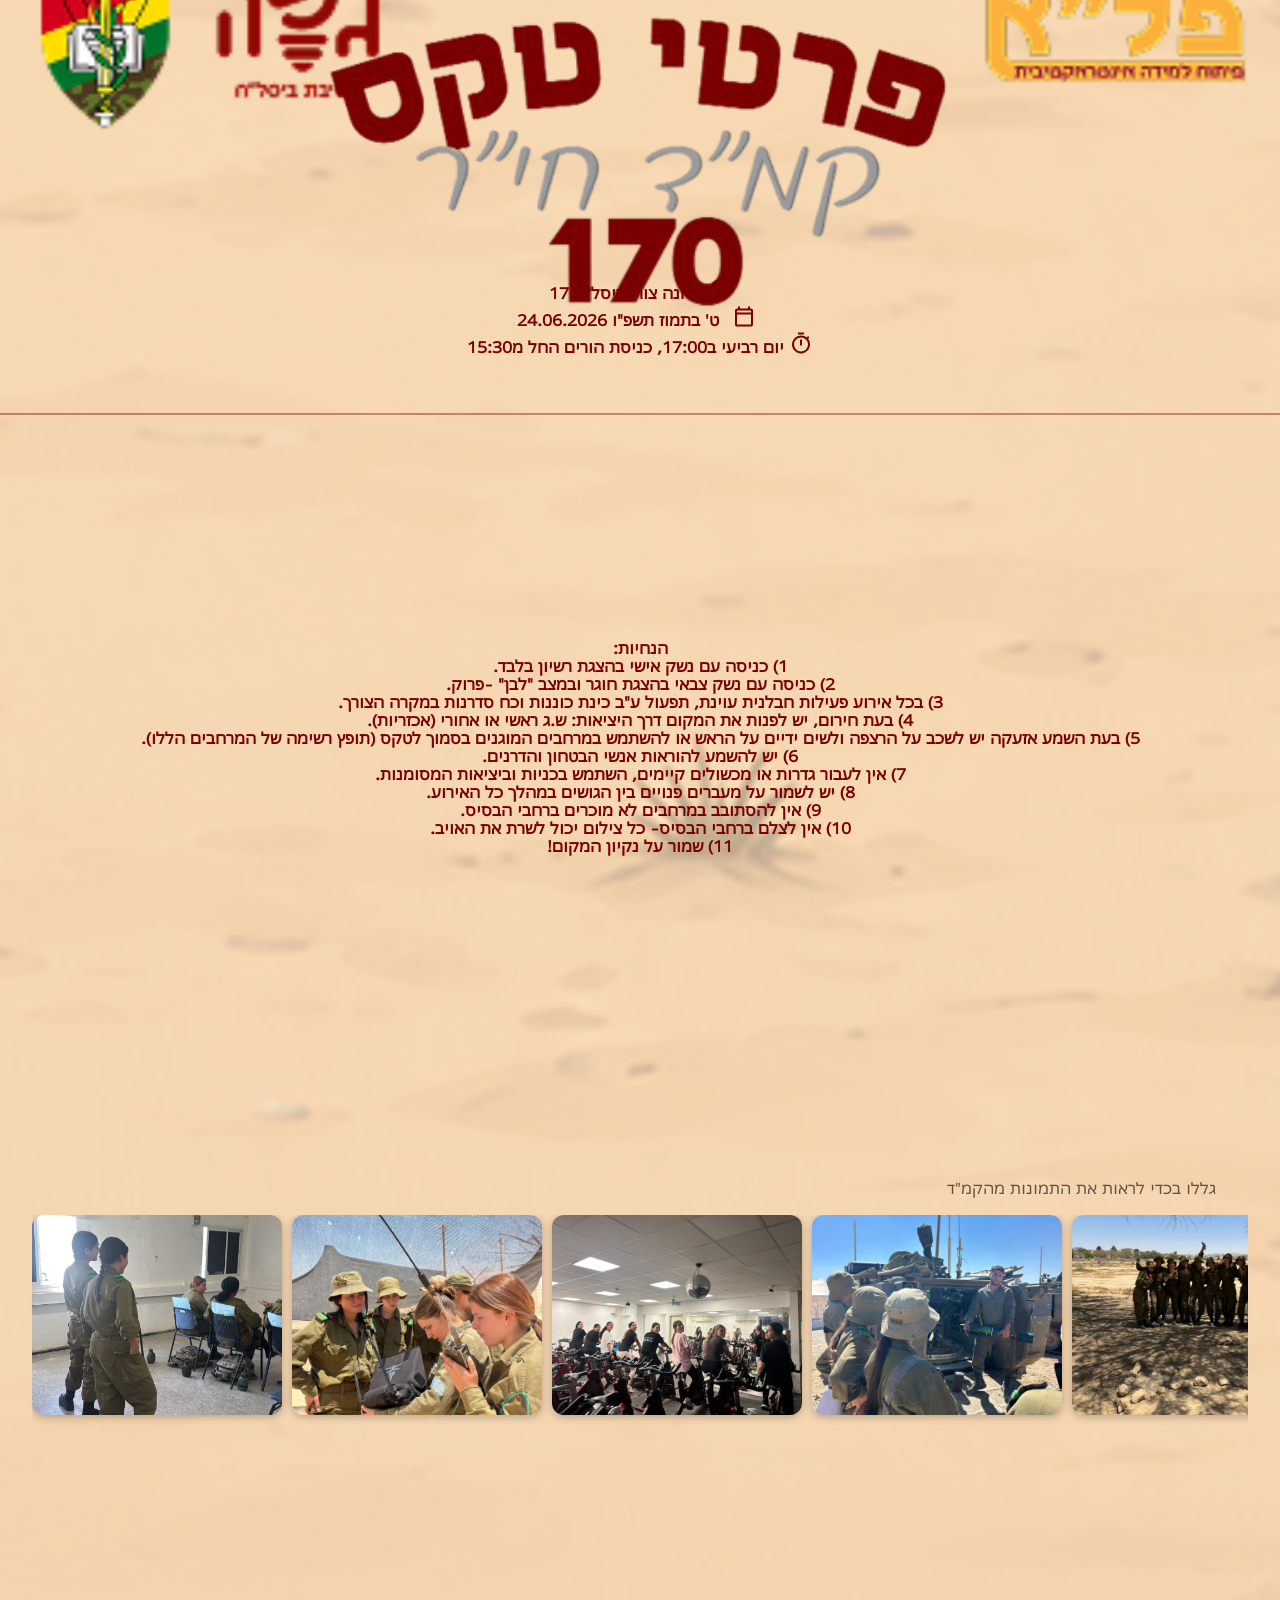
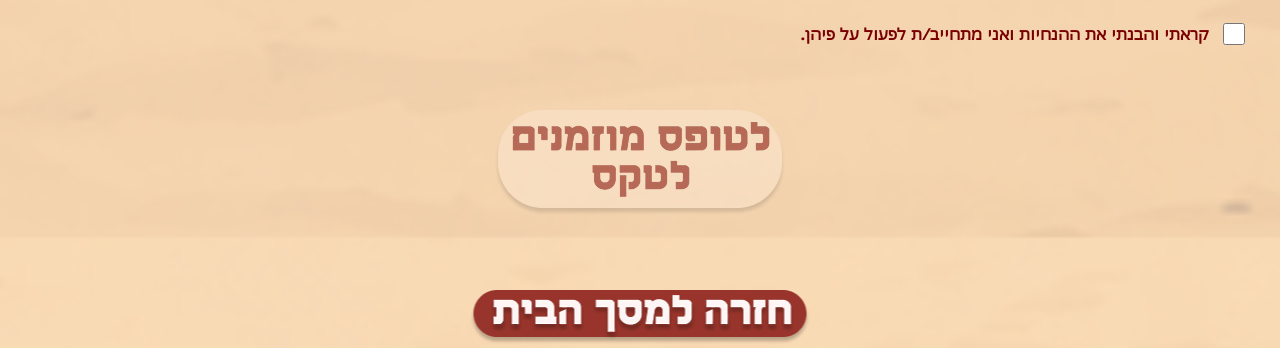
==== commit 44fc4c24: "Add files via upload" ====
--- a/instructions.html
+++ b/instructions.html
@@ -20,10 +20,12 @@
  
  <br>יום רביעי ב17:00, כניסת הורים החל מ15:30 <svg class="icon" xmlns="http://www.w3.org/2000/svg" height="24px" viewBox="0 -960 960 960" width="24px" fill="#1f1f1f"><path d="M360-840v-80h240v80H360Zm80 440h80v-240h-80v240Zm-99.5 291.5Q275-137 226-186t-77.5-114.5Q120-366 120-440t28.5-139.5Q177-645 226-694t114.5-77.5Q406-800 480-800q62 0 119 20t107 58l56-56 56 56-56 56q38 50 58 107t20 119q0 74-28.5 139.5T734-186q-49 49-114.5 77.5T480-80q-74 0-139.5-28.5ZM678-242q82-82 82-198t-82-198q-82-82-198-82t-198 82q-82 82-82 198t82 198q82 82 198 82t198-82ZM480-440Z"/></svg>
 </div>      
+
+    <hr class="instructionsLine">
+
 <div class="instr2">
-
  <br>הנחיות:
-<br>1) כניסה עם נשק אישי בהצגת רשיון בלבד.<br> 2) כניזה עם נשק צבאי בהצגת חוגר ובמצב "לבן" -פרוק. <br>3) בכל אירוע פעילות חבלנית עוינת, תפעול ע"ב כינת כוננות וכח סדרנות במקרה הצורך.<br> 4) בעת חירום, יש לפנות את המקום דרך היציאות: ש.ג ראשי או אחורי (אכזריות).<br>5) בעת השמע אזעקה יש לשכב על הרצפה ולשים ידיים על הראש או להשתמש במרחבים המוגנים  בסמוך לטקס (תופץ רשימה של המרחבים הללו).<br>6) יש להשמע להוראות אנשי הבטחון והדרנים.<br>7) אין לעבור גדרות או מכשולים קיימים, השתמש בכניות וביציאות המסומנות.<br>8) יש לשמור על מעברים פנויים בין הגושים במהלך כל האירוע.<br>9) אין להסתובב במרחבים לא מוכרים ברחבי הבסיס.<br>10) אין לצלם ברחבי הבסיס- כל צילום יכול לשרת את האויב.<br>11) שמור על נקיון המקום!
+<br>1) כניסה עם נשק אישי בהצגת רשיון בלבד.<br> 2) כניסה עם נשק צבאי בהצגת חוגר ובמצב "לבן" -פרוק. <br>3) בכל אירוע פעילות חבלנית עוינת, תפעול ע"ב כינת כוננות וכח סדרנות במקרה הצורך.<br> 4) בעת חירום, יש לפנות את המקום דרך היציאות: ש.ג ראשי או אחורי (אכזריות).<br>5) בעת השמע אזעקה יש לשכב על הרצפה ולשים ידיים על הראש או להשתמש במרחבים המוגנים  בסמוך לטקס (תופץ רשימה של המרחבים הללו).<br>6) יש להשמע להוראות אנשי הבטחון והדרנים.<br>7) אין לעבור גדרות או מכשולים קיימים, השתמש בכניות וביציאות המסומנות.<br>8) יש לשמור על מעברים פנויים בין הגושים במהלך כל האירוע.<br>9) אין להסתובב במרחבים לא מוכרים ברחבי הבסיס.<br>10) אין לצלם ברחבי הבסיס- כל צילום יכול לשרת את האויב.<br>11) שמור על נקיון המקום!
 </div>
 
 <div class="toInstructions" onclick="backHome()">
@@ -73,6 +75,7 @@
     font-weight: 500;
     left: 50%;
      width: 100vw; 
+     font-weight: 600;
     transform: translate(-50%, -50%);
     text-align: center;
     font-size: 1rem;
@@ -98,7 +101,7 @@
 }
 .instr2 {
     position: absolute;
-    top: 85%;
+    top: 82%;
     font-weight: 400;
     left: 50%;
      width: 87vw; 
@@ -109,21 +112,21 @@
     /* direction: rtl; */
     font-weight: 600;
     direction: rtl;
-    text-align: right;
+    text-align: center;
    
 }
 
 .toInstructions{
+    top: 210%;
+}
+
+.toTofes{
     top: 190%;
 }
 
-.toTofes{
-    top: 170%;
-}
-
 .agreementContainer {
     position: absolute;
-    top: 160%;
+    top: 180%;
     left: 50%;
     transform: translateX(-50%);
     width: 95vw;
@@ -150,7 +153,7 @@
 }
 
 .toTofes {
-    top: 170%;
+    top: 190%;
     opacity: 0.5;
     pointer-events: none;
     transition: 0.3s;
@@ -159,6 +162,16 @@
 .toTofes.active {
     opacity: 1;
     pointer-events: auto;
+}
+
+.instructionsLine {
+    position: absolute;
+    top: 45%;
+    border: none;
+    height: 2px;
+    background-color: #7a000065;
+    width: 100%;
+    margin-bottom: 20px;
 }
 </style>
 </body>
--- a/index.css
+++ b/index.css
@@ -676,8 +676,8 @@
 }
 
 .gallery img{
-    width: 150px;
-    height: 100px;
+    width: 250px;
+    height: 200px;
 
     object-fit: cover;
 
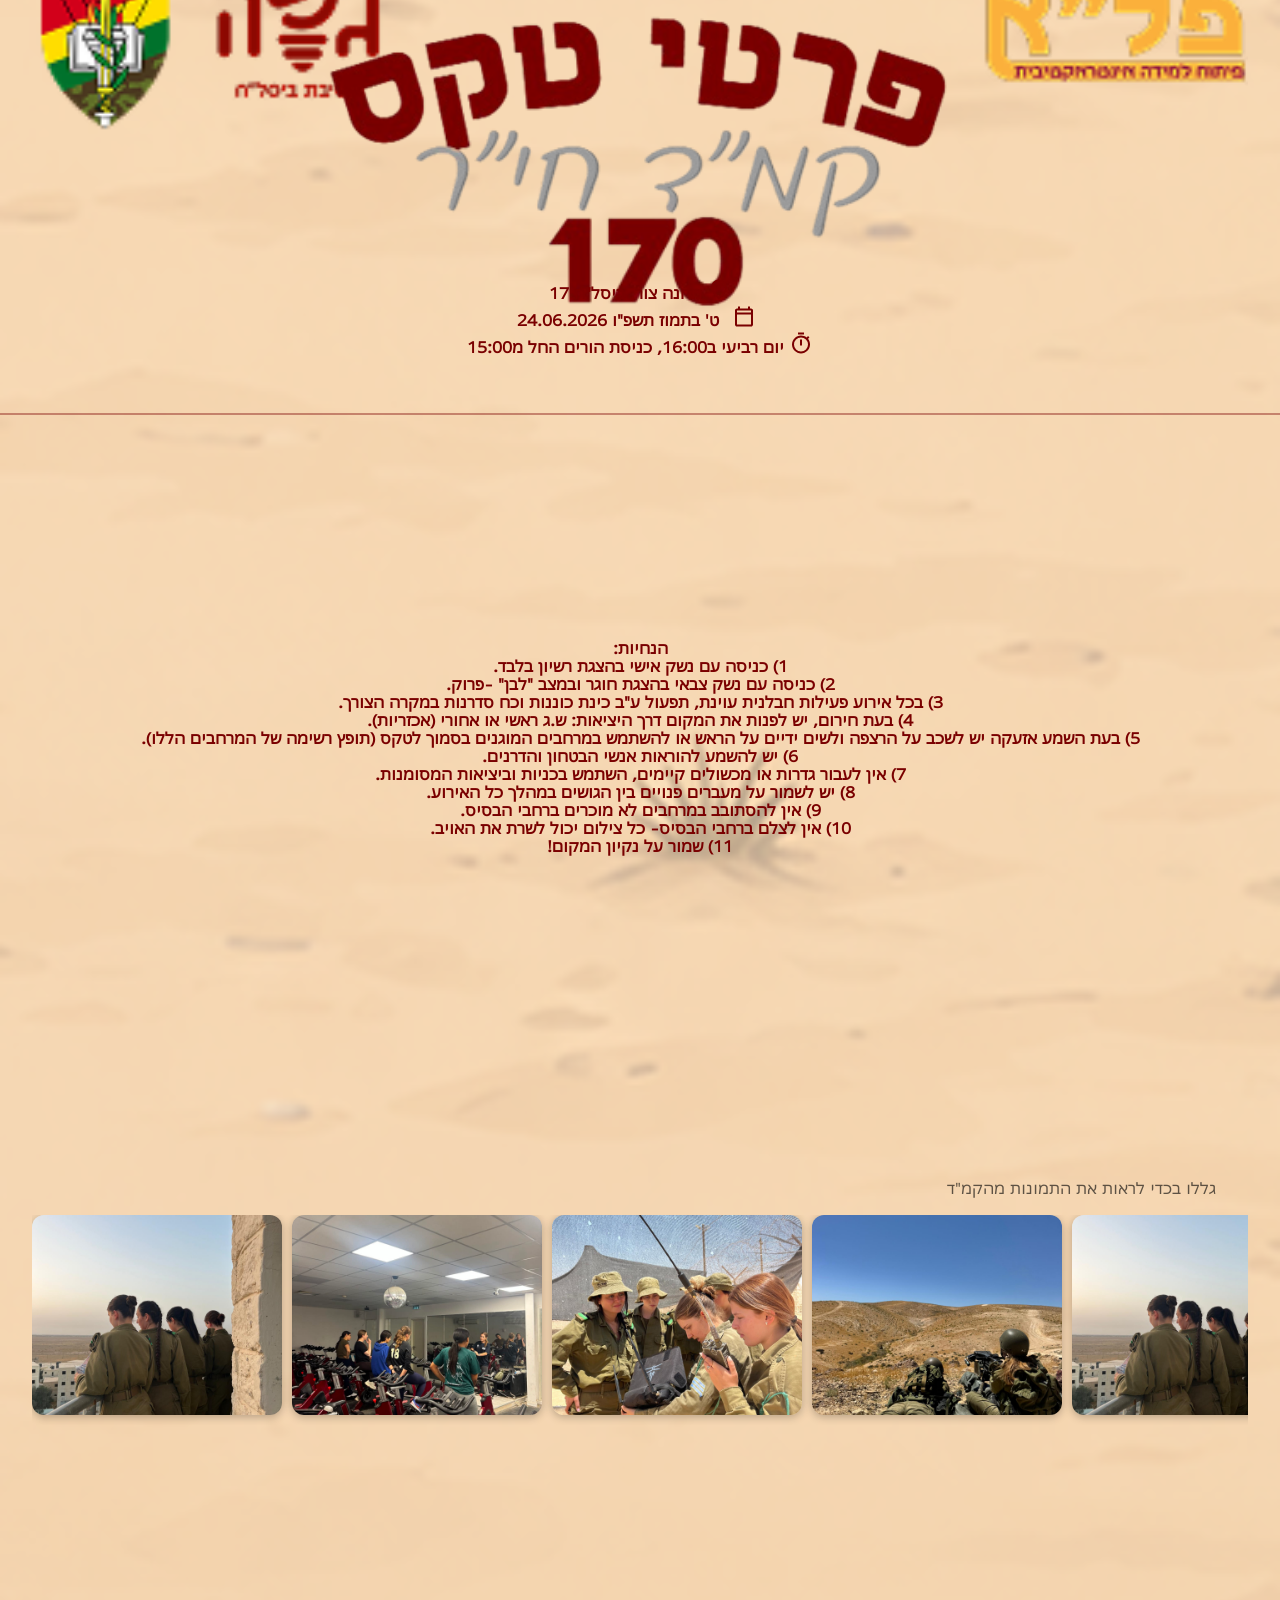
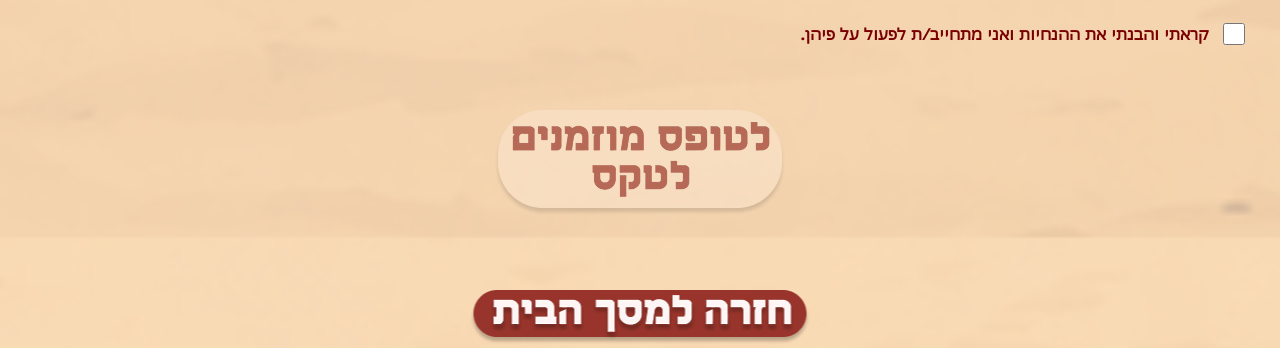
==== commit 427b227c: "Add files via upload" ====
--- a/instructions.html
+++ b/instructions.html
@@ -18,7 +18,7 @@
     <path d="M200-80q-33 0-56.5-23.5T120-160v-560q0-33 23.5-56.5T200-800h40v-80h80v80h320v-80h80v80h40q33 0 56.5 23.5T840-720v560q0 33-23.5 56.5T760-80H200Zm0-80h560v-400H200v400Zm0-480h560v-80H200v80Zm0 0v-80 80Z"/>
   </svg>
  
- <br>יום רביעי ב17:00, כניסת הורים החל מ15:30 <svg class="icon" xmlns="http://www.w3.org/2000/svg" height="24px" viewBox="0 -960 960 960" width="24px" fill="#1f1f1f"><path d="M360-840v-80h240v80H360Zm80 440h80v-240h-80v240Zm-99.5 291.5Q275-137 226-186t-77.5-114.5Q120-366 120-440t28.5-139.5Q177-645 226-694t114.5-77.5Q406-800 480-800q62 0 119 20t107 58l56-56 56 56-56 56q38 50 58 107t20 119q0 74-28.5 139.5T734-186q-49 49-114.5 77.5T480-80q-74 0-139.5-28.5ZM678-242q82-82 82-198t-82-198q-82-82-198-82t-198 82q-82 82-82 198t82 198q82 82 198 82t198-82ZM480-440Z"/></svg>
+ <br>יום רביעי ב16:00, כניסת הורים החל מ15:00 <svg class="icon" xmlns="http://www.w3.org/2000/svg" height="24px" viewBox="0 -960 960 960" width="24px" fill="#1f1f1f"><path d="M360-840v-80h240v80H360Zm80 440h80v-240h-80v240Zm-99.5 291.5Q275-137 226-186t-77.5-114.5Q120-366 120-440t28.5-139.5Q177-645 226-694t114.5-77.5Q406-800 480-800q62 0 119 20t107 58l56-56 56 56-56 56q38 50 58 107t20 119q0 74-28.5 139.5T734-186q-49 49-114.5 77.5T480-80q-74 0-139.5-28.5ZM678-242q82-82 82-198t-82-198q-82-82-198-82t-198 82q-82 82-82 198t82 198q82 82 198 82t198-82ZM480-440Z"/></svg>
 </div>      
 
     <hr class="instructionsLine">
